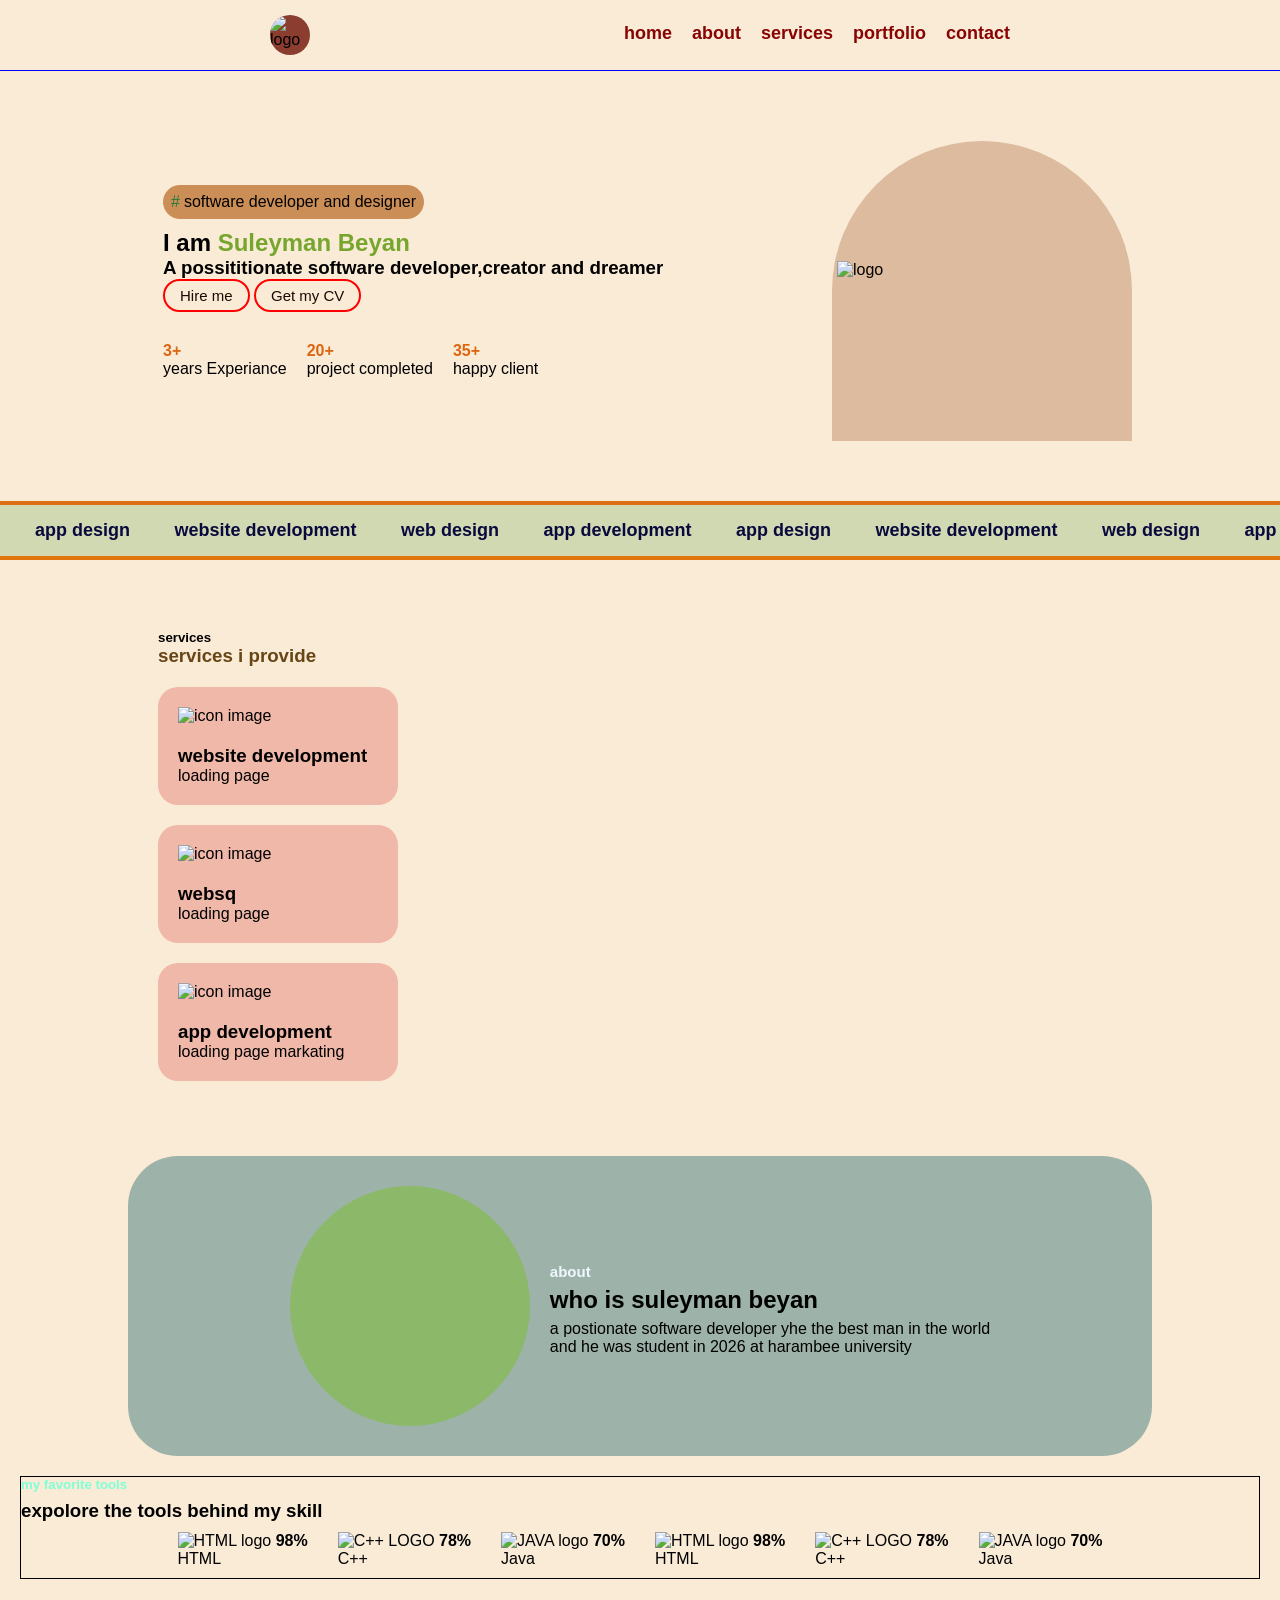
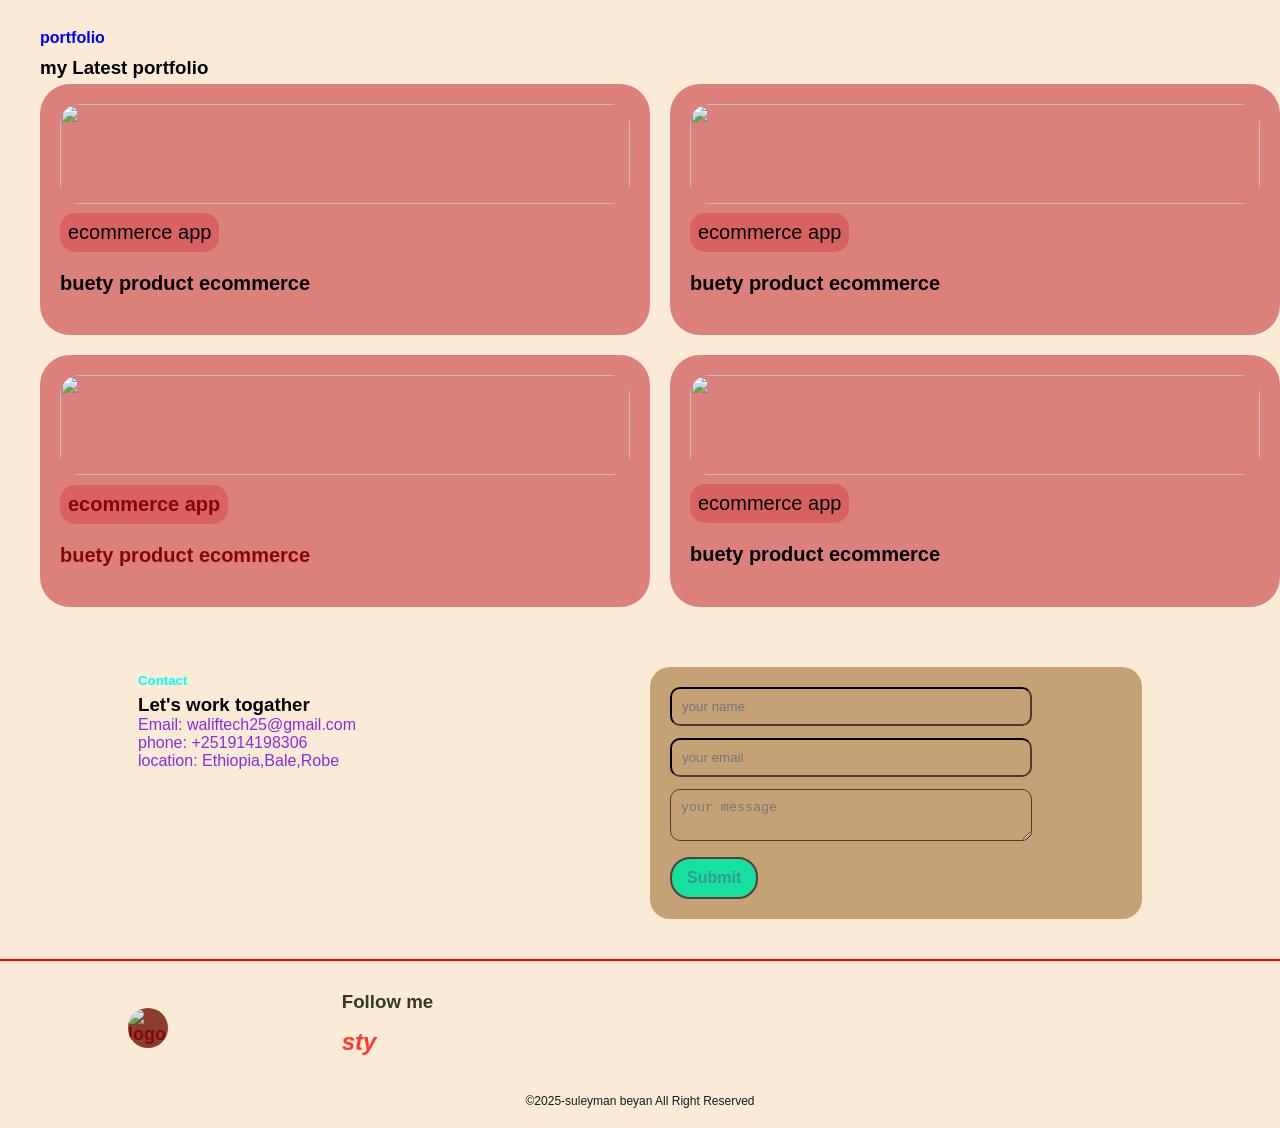
==== index.html @ 6e81dba9 "Add files via upload" ====
<!DOCTYPE html>
<html lang="en">

<head>
    <meta charset="UTF-8">
    <meta name="viewport" content="width=device-width, initial-scale=1.0">
    <title>walif first portfolio</title>
    <link rel="stylesheet" href="styles.css">
    <!-- FontAwesome liinkiin kee sirriidha -->
<script src="https://kit.fontawesome.com/06e4c90032.js" crossorigin="anonymous"></script>
<body   >

    <header>
        <div class="header-container">
            
            <!-- 1. Kutaa Logo (Asitti qofaa isaa cufama) -->
            <div class="logo">
                <div class="logo-badge">
                    <img src="media/protocol photo.jpg" alt="logo">
                </div>    

                
            </div>

            <!-- 2. Liinkota Desktop (Screen Bal'aa) -->
            <nav class="nav-links">
                <a href="index.html">home</a>
                <a href="#about">about</a>
                <a href="#services">services</a>
                <a href="#portfolio">portfolio</a>
                <a href="#contact" target="_blank">contact</a>
            </nav> 

            <!-- 3. KAN MOBILE (Koodii CSS wajjin kan wal simu) -->
            <input type="checkbox" id="menu-toggle">
       
            <label for="menu-toggle" class="menu-icon">
                <i class="fa-solid fa-bars menu-open"></i>
                <i class="fa-solid fa-xmark menu-close"></i>
            </label>

            <div class="mobile-menu">
                <a href="index.html">home</a>
                <a href="#services">services</a>
                <a href="#about">about</a>
                <a href="#portfolio">portfolio</a>
                <a href="#contact" target="_blank">contacts</a>
            </div>

        </div> <!-- header-container asitti cufama -->
    </header>
   <main>
<section class="hero">
<div class="hero-left">
     <div class="hero-pill">
           <span> # </span>
                <p>software developer and designer</p>
     </div>
     <h2 class="hero-title">
                I am   <span>  Suleyman Beyan</span></h2>
     <h3> A possititionate software developer,creator and dreamer</h3>
        
   
   <div class="hero-action">
            <button><a href=" mailto:waliftech25@gmail.com">Hire me</a></button>
            <button><a href="media/my  cv.jpg" target="_blank">Get my CV</a> </button>

     </div>
   <div class="hero-meta"> 
         <div class="hero-meta-item">

               <strong>3+</strong>
              years Experiance
         </div> 
        <div class="hero-meta-item">

     
        <strong>20+</strong>
        project completed
 
       </div> 
       <div class="hero-meta-item">

 
        <strong>35+</strong>
          happy client
       </div>
    </div>
</div>


<div class="hero-right">

    <div class="hero-img-wrap">
      <div class="hero-img-placeholder">
         <img src="media/my vehascle.jpg" alt="logo">
      </div>
    </div>
</div>
</section>
<section class="scroll-section">
    <div class="horizontal-scroll">

      <div class="scroll-content" aria-selected="true" aria-setsize="">
        <span>app design</span>
        <span>website development</span>
        <span>web design</span>
        <span>app development</span>
        <span>app design</span>
       <span>website development</span>
        <span>web design</span>
        <span>app development</span>
        <span>app design</span>
        <span>website development</span>
        <span>web design</span>
        <span>app development</span>
    

      </div>
    </div>
</section>
<section id="services" class="services">
    <div class="services-header">
        <h5>services</h5>
        <h3>services i provide</h3>

    </div>
    <div class="services-container">
        <div class="card">
            <div class="icon"> <img src="media/download (1).jpg" alt="icon image" width="200px">
                <h3 class="card-title">website development </h3>
                <p>loading page</p> 
                 
            </div>

        </div>

    </div>
    <div class="services-container">
        <div class="card">
            <div class="icon"> <img src="media/download (2).jpg" alt="icon image" width="200px">
                <h3 class="card-title">websq                                                                                                                                                                                                                                                                                                                                                                                                                                                                                                                                                                                                                                                                                                                                                                                                                                                                                                                                                                                                                                                                                                                                                                                                                                                                                                                                                                                                                                                                                                                                                                                                                                                                                                                                                                                                                                                                                                                                                                                                                                                                                                                                                                                                                                                                                                                                                                                                                                                                                                                                                                                                                                                                                                                                                                                                                                                                                                                                                                                                                                                                                                                                                                                                                                                                                                                                                                                                                                                                                                                                                                                                                                                                                                                                                                                                                                                                                                                                                                                                                                                                                                                                                                                                                                                                                                                                                                                                                                                                                                                                                                                                                                                                                                                                                                                                                                                                                                                                                                                                                                                                                                                                                                                                                                                                                                                                                                                                                                                                                                                                                                                                                                                                                                                                                                                                                                                                                                                                                                                                                                                                                                                                                                                                                                                                                                                                                                                                                                                                                                                                                                                                                                                                                                                                                                                                                                                                                                                                                                                                                                                                                                                                                                                                                                                                                                                                                                                                                                                                                                                                                                                                                                                                                                                                                                                                                                                                                                                                                                                                                                                                                                                                                                                                                                                                                                                                                                                                                                                                                                                      </h3>
                <p>loading page</p> 
                 
            </div>

        </div>

    </div>
    <div class="services-container">
        <div class="card">
            <div class="icon"> <img src="media/download.jpg" alt="icon image" width="200px">
                <h3 class="card-title">app development</h3>
                <p>loading page markating</p> 
                 
            </div>

        </div>

    </div>
</section>
<section id="about" class="about-section" >
    <div class="about-left">
        <div class="image-wrap">
            <div class="about-img-placeholder">
                <img src="" alt="">

            </div>
        </div> 
    </div>
    <div class="about-right">
        <h5>about</h5>
        <h2>who is suleyman beyan</h2>
        <p> a postionate software developer yhe the best man in the world</p>
and he was student in 2026 at harambee university 
    </div>
     
</section>
<section class="tools-section">
    <h5> my favorite tools</h5>
    <h3>expolore the tools behind my skill</h3>
    <div class="tools-scroll">
        <div class="tools-box">
            <div class="scroll-card">
                <img src="media/html.png" alt="HTML logo">
                <strong>98%</strong>
            </div>
            <p class="Tools-name">HTML</p>
        </div>
        <div class="tools-box">
            <div class="scroll-card">
                <img src="media/C++.jpg" alt="C++ LOGO">
                <strong>78%</strong>
            </div>
            <p class="Tools-name">C++</p>
        </div>
        <div class="tools-box">
            <div class="scroll-card">
                <img src="media/Java.png" alt="JAVA logo">
                <strong>70%</strong>
            </div>
            <p class="Tools-name">Java</p>
        </div>
         <div class="tools-box">
            <div class="scroll-card">
                <img src="media/html.png" alt="HTML logo">
                <strong>98%</strong>
            </div>
            <p class="Tools-name">HTML</p>
        </div>
        <div class="tools-box">
            <div class="scroll-card">
                <img src="media/C++.jpg" alt="C++ LOGO">
                <strong>78%</strong>
            </div>
            <p class="Tools-name">C++</p>
        </div>
        <div class="tools-box">
            <div class="scroll-card">
                <img src="media/Java.png" alt="JAVA logo">
                <strong>70%</strong>
            </div>
            <p class="Tools-name">Java</p>
        </div>

    </div>
</section>
<section id="portfolio" >
    <div class="portfolio-section">
     <div class="section-title">

        <h5> portfolio</h5>
        <h3>my Latest portfolio</h3>
     </div>
     <div class="card-container">
        <div class="card-grid">
            <img src="media/ecommerce.jpg" alt="">
            <p>ecommerce app</p>
            <h3>buety product ecommerce</h3>

        </div>
         <div class="card-grid">
            <img src="media/coommerce.jpg" alt="">
            <p>ecommerce app</p>
            <h3>buety product ecommerce</h3>

        </div>
        
         <div class="card-grid">
            <a href="https://yourstech.academy/">
            <img src="media/e-commece.jpg" alt="">
            <p>ecommerce app</p>
            <h3>buety product ecommerce</h3>
         </a>
        </div>
        
         <div class="card-grid">
            <img src="media/e-commerce project.jpg" alt="">
            <p>ecommerce app</p>
            <h3>buety product ecommerce</h3>

        </div>
     </div>
    </div>
</section>
<section id="contact">
    <div class="contact-section">
         <div class="contact-content">
            <div class="contact-header">
              <h5>Contact </h5>
              <h3>Let's work togather</h3>
            </div>
            <div class="contact-details">
                <p>Email: waliftech25@gmail.com</p>
                <p>phone:  +251914198306 </p>
                <p>location: Ethiopia,Bale,Robe</p>

            </div>

         </div>
          <div class="contact-grid">
<form action="https://api.web3forms.com/submit" method="POST" class="contact-form">
  <input type="hidden" name="access_key" value="5217eccc-f1f4-4b08-9f3d-a38033bdc296">
  <input type="text" name="name" required placeholder="your name"> 
  <input type="email" name="email" required placeholder="your email">
  <textarea name="message" required placeholder="your message"></textarea>
  <button type="submit">Submit</button>
</form>

        </div>
    </div>

</section>

<section><footer>
        <div class="footer-container">
        
             <div class="logo">
                <a href="index.html">
                <div class="logo-badge">
               
                <img src="media/protocol photo.jpg" alt="logo">
                </div>
                </a>
             
            </div>
            <div class="social-media">
                <h3>Follow me</h3>
              <p style="margin-top: 15px; font-size: 14px; color:#ccc;">
                <i class="fa-solid fa-location-dot" style="color: #ff3b30;">sty</i>
             </p>  
            </div>
            <a href="https://facebook.com"><i class="fa-brands fa-facebook"></i></a>
            <a href="https://instagram.com"><i class="fa-brands fa-instagram"></i></a>
            <a href="https://tiktok.com"><i class="fa-brands fa-tiktok"></i></a>
            <a href="https://telegram.com"><i class="fa-brands fa-telegram"></i></a>
             <a href="https://maps.google.com"><i class="fa-solid fa-location-dot"></i></a>
                </div>
    </div>
    <p class="copy">&copy;2025-suleyman beyan All Right Reserved</p>
</footer>
</section>
</main>

    

</body>

</html>
---- styles.css ----
@import url('https://fonts.googleapis.com/css2?family=Geomini:wght@200..800&display=swap');

* {
    box-sizing: border-box;
    margin: 0%;
    padding: 0%;
}

body {
    font-family: "Geomini", sans-serif;
    background-color: antiquewhite;
    border: transparent;
    
}


a {
    text-decoration: none;
    color: rgb(136, 4, 4);
    font-weight: 600;
    font-size:18px;
}

header {
    background-color: inherit;
    border-bottom: solid 1px blue;
    padding: 15px;
    z-index: 20;
    position: relative;


}

.header-container {
    display: flex;
    justify-content: space-around;
    align-items: center;
    max-width: 1024px;
    width: 100%;
    margin: 0px auto;
}

.logo {
    display: flex;
    align-items: center;
}

/* --- KAN DESKTOP (SCREEN BAL'AA) --- */
nav {
    display: flex;
    align-items: center;
    justify-content: space-between;
    gap: 20px;

}

nav a {
    border-bottom: 3px solid transparent;
    transition: border-color 0.3s ease-in-out;
}

nav a:hover {
    border-bottom-color: brown;
}
.mobile-menu {
        display: flex !important;
        flex-direction: column;
        position: absolute;
        background-color: rgb(224, 224, 104);
        top: 70px;
        left: 0;
        width: 100%;
        max-height: 0; /* Ol dacha'ee akka dhokatu 'max-width' irraa deebifameera */
        overflow: hidden;
        transition: max-height 0.3s ease-in-out;
        padding-left: 20px;
        z-index: 999;
    }


.logo-badge {
    background-color: rgb(139, 61, 48);
    width: 40px;
    height: 40px;
    border-radius: 50%;
    display: flex;
    justify-content: center;
    align-items: center;
    overflow: hidden;
    margin-right: 30px; 
}

.logo-badge img {
    width: 100%;
    height: 100%;
    object-fit: 50%;
}

/* Desktop irratti wantoota mobile dhoksi */
.menu-icon, .mobile-menu, #menu-toggle {
    display: none !important;
}


/* --- KAN MOBILE QOFAAF (SCREEN XIQQAA - 768px gadi) --- */
@media (max-width: 768px) { /* 'px' asitti sirreeffameera */

    /* Liinkota desktop gubbaa jiran guutummaatti dhoksi */
    nav, .nav-links {
        display: none !important;
    }

    /* Icon aqua sun mobile irratti akka mul'atu godha */
    .menu-icon {
        display: flex !important;
        fonT-size: 24px;
        color: rgb(6, 103, 103);
        cursor: pointer;
        z-index: 1000;
    }

    .menu-open {
        display: inline-block;
    }

    .menu-icon .menu-close {
        display: none;
    }

    /* Mobile menu jalqaba irratti akka dhokatu */
    .mobile-menu {
        display: flex !important;
        flex-direction: column;
        position: absolute;
        background-color: rgb(157, 81, 33);
        top: 70px;
        left: 0;
        width: 100%;
        max-height: 0; /* Ol dacha'ee akka dhokatu 'max-width' irraa deebifameera */
        overflow: hidden;
        transition: max-height 0.3s ease-in-out;
        padding-left: 20px;
        z-index: 99px;
    }

    .mobile-menu a {
        color: rgb(4, 71, 130);
        display: flex;
        padding: 15px 20px;
        border-bottom: 1px solid rgb(91, 7, 7);
    }

    .mobile-menu a:hover {
        color: rgb(120, 50, 6);
    }

    /* --- TOGGLE ACTION (YEROO TUQAMU) --- */
    /* Mallattoon '~' dabalameera koodichi akka hojjetuuf */
    #menu-toggle:checked ~ .mobile-menu {
        max-height: 300px;  display: flex;
    }

    #menu-toggle:checked ~ .menu-icon .menu-open {
        display: none;
    }

    #menu-toggle:checked ~ .menu-icon .menu-close {
        display: inline-block;
    }
     #menu-toggle:checked ~ .mobile-menu {
        max-height: 500px;
        padding: 15px;
    }
    
    
 }
 .hero{
        display: flex;
        align-items: center;
        justify-content: space-between;
        max-width: 1024px;
        width: 100%;
        
        margin: 20px auto;
        padding: 20px;
        flex-wrap: wrap;
        padding-top: 30px;
    }
        .hero-left{
        
       padding: 15px;
        


    }
    
    .hero-pill{
        display: flex;
        justify-content: flex-start;
        align-items: center;
        gap: 4px;
        background-color: rgba(178, 92, 16, 0.64);
        width: fit-content;
        padding: 8px;
        border-radius: 20px;


    }

    .hero-pill span{
    
        color: rgba(8, 120, 53, 0.882);

    }
    
        

    
    .hero-title{
        margin-top: 10px;
    
     
        
    }
     
    .hero-title span{
    
        color: rgba(116, 165, 42, 0.984);
        
    }

.hero-title h3{
        margin-top: 10px;
        margin-bottom: 10px;
    
    }
    .hero-action button{
     
        background-color:inherit;
        color: black;
        border: 2px solid red;
        border-radius: 20px;
        padding: 6px 15px;
        margin-bottom: 15px;


        
    }
     
    .hero-action button a{
        font-size: 15px;
       
        color: rgb(24, 11, 2);
        font-weight: 500;
        



        
    }
    .hero-action button:hover {
        
        
        background-color: rgba(235, 221, 209, 0.801);
        
 }
    .hero-meta{
        display: flex;
        align-items: center;
        gap: 20px;
        margin-top: 15px;
        
        

    }
    
    

    .hero-meta strong{
        display: block;
      color: rgb(222, 102, 16);
        
    }
    

    .hero img{
        width: 290px;
         height: 180px;
          margin-top: 20px;
            margin-left: 5px;
        
        
        
    }
    
    .hero .hero-img-wrap {
        width: 300px;
        height: 300px;
        padding-top: 100px;
    
    
        background-color: rgb(221, 187, 158);
        border-color: solid 15px rgba(222, 17, 17, 0.093);
        border-top-left-radius: 50%;
        border-top-right-radius: 50%;
    
        
        

         }
         .hero-img-placeholder{
            display: flex;
            justify-content: center;
            align-items: center;
             width: fit-content;
        
         }
         
 .hero-right{
            margin-top: 20px;
            margin-left: 30px;
         }

.horizontal-scroll{
    background-color: rgba(31, 137, 12, 0.185);
    padding: 15px;
    border-bottom: 4px solid rgba(225, 115, 11, 0.974);
    border-top: 4px solid rgb(221, 112, 23);
    overflow: hidden;
    white-space: nowrap;
    margin: 40px 0;


}
.scroll-content{
    display: inline-block;
    animation: scroll-left 15s linear infinite;
    
}
.scroll-content span{
    display: inline-block;
    font-size: 18px;
    font-weight: 600;
    color: rgb(9, 9, 61);
    margin: 0 20px;
}

@keyframes scroll-left{
    0%{
        transform: translateY(0);

    }
    100%{
        transform: translateX(-100%);

    }
}
.services{
    max-width: 1024px;
    width: 100%;
    margin:  30px auto ;
    padding: 30px;

}
.services-header h3{
    color: rgb(103, 69, 20);
}

 .services-container .card{
        background-color: rgba(209, 42, 42, 0.266);
        padding: 20px;
        border-radius: 20px;
        width: 240px;
        margin-top: 20px;
        margin-bottom: 15px;
        

    }
    
.card img{
    height: 40px;
    width: 40px;
    margin-bottom: 20px;
}
.about-section{

display: flex;
justify-content: center;
align-items: center;
max-width: 1024px;
width: 90%;
padding: 30px;
margin: 20px auto;
background-color: rgba(66, 124, 124, 0.501);
border-radius: 50px;
gap: 20px;

}
.image-wrap{
    width: 240px;
    height: 240px;
    background-color: rgba(119, 189, 29, 0.442);
    border-radius: 50%;
    overflow: hidden;
}
.about-img-placeholder{

    background-image: url(media/like\ photo.jpg);
background-size: cover;
width: 100%;
height: 100%;

}
.about-section h5{
    color: aliceblue;
    font-size: 15px;
    margin: 6px 0;

}

    .about-section h2{

    margin-bottom: 6px ;

}  
.scroll-card img{
    width: 40px;
}   
.tools-section{
    border: 1px solid ;
    margin: 20px;

}  
.tools-scroll{
    display: flex;
    align-items: center;
    justify-content: center;
    gap: 30px;
    scroll-behavior: smooth;
    white-space: nowrap;
    overflow: auto;
} 
.tools-scroll::-webkit-scrollbar{

padding-bottom: 15px;
background-color: rgb(202, 66, 66);
}  
.tools-section h5, .tools-section span{
    color: aquamarine;
    margin-bottom: 8px;
}       
.tools-box{
    margin-bottom: 10px;
    margin-top: 10px;
}
.portfolio-section{

    margin: 20px;
    padding: 20px;
    max-width: 1024;
    width: 100%;
}
.card-container img{
   width: 300px; 

}

.card-container{
    display: grid;
    grid-template-columns: repeat(2,1fr);
    gap: 20px;

}
 .card-container .card-grid{
 background-color: rgba(211, 90, 90, 0.735); 
 padding: 20px;
 border-radius: 30px;  
}
.card-container .card-grid img{
 width: 100%;
 border-radius: 20px;
 height: 100px;
}
 .card-container .card-grid:hover{
 cursor: pointer;  
}
.card-container h3{
    font-size: 20px;
    margin: 20px 0;
}
 .card-container p{
    font-size: 20px;
    margin: 20px 0;
    background-color:  rgba(215, 88, 88, 0.735);
    width: fit-content;
    padding: 8px;
    margin: 5px 0;
    border-radius: 15px;
    
}
.section-title h5{
    color: blue;
    margin: 10px 0;
    font-size: 16px;

}
.section-title h3{
    
    margin: 5px 0;

    
}
.contact-section{
    display: grid;
    grid-template-columns: 1fr 1fr ;
     width: 100%;
    max-width: 1024px;
    gap: 20px;
    margin: 30px auto;
    padding: 10px;
  }
  .contact-header h5{
    color: aqua;
    margin: 6px 0;




  }
  .contact-details{
    color: blueviolet;
    margin-bottom: 10px;
  }
  .contact-grid{
    background-color: rgba(170, 126, 69, 0.662);
    padding: 20px;
    border-radius: 20px;
  }
  .contact-form input, 
  .contact-form textarea{
    width: 80%;
    padding: 10px;
    color: rgb(194, 120, 83);
    margin-bottom: 12px;
    border-radius: 10px;
    background-color: transparent;
    border-color: rgb(88, 53, 53);
  }
  .contact-form input:focus,
  
  .contact-form textarea:focus{
 outline: none;
 font-size: 12px;
 background: transparent;

  }
  .contact-form button{
    color: rgb(54, 151, 151);
    background-color: rgb(23, 225, 161);
    border: 2px solid rgb(88, 62, 62);
    font-size: 16px;
    font-weight: 600;
    padding: 10px 15px;
    border-radius:20px ;

  }
  .contact-form button:hover{
    background-color: rgba(226, 113, 43, 0.429);

  }
  .footer-container{
    display: flex;
    justify-content: space-between;
    width: 100%;
    max-width: 1024px;
    margin: 30px auto;

  }
  .footer-container p{
    color: brown;
    margin: 8px 0;
    font-weight: 600;

  }
  .social-media h3{
    color: rgba(28, 39, 5, 0.893);


    
  }
  .social-media i{
    font-size: 24px;
    margin-right: 10px;
  }
  .social-media:hover{
 color: aquamarine;
  }
  footer {
    border-top: 2px solid red;

  }
  footer .copy{
    text-align: center;
    font-size: 12px;
    color: rgb(15, 29, 24);
    margin-bottom: 20px;
  }

 @media (max-width:678px)  {
    .nav-links{
        display: none;
     }
     .menu-icon{
        display: block;

     }
.hero{
    flex-direction: column-reverse;
    gap: 60px;
}   

.hero-meta{
flex-direction: column;
align-items: flex-start;
}
.hero-action button{
    width: 100%;
    height: 100%;
}

.services .services-container{
display: grid;
grid-template-columns: 1px;
gap: 20px;
}
.services-container .card{
    
      gap: 15px;  
    }
  .about-section{
    
display: flex;
justify-content: center;

margin: 30px auto;


} 
.card-container{
    grid-template-columns: 1fr;
} 
.contact-section{
    grid-template-columns: 1fr;
    width: 90%;

}

 }
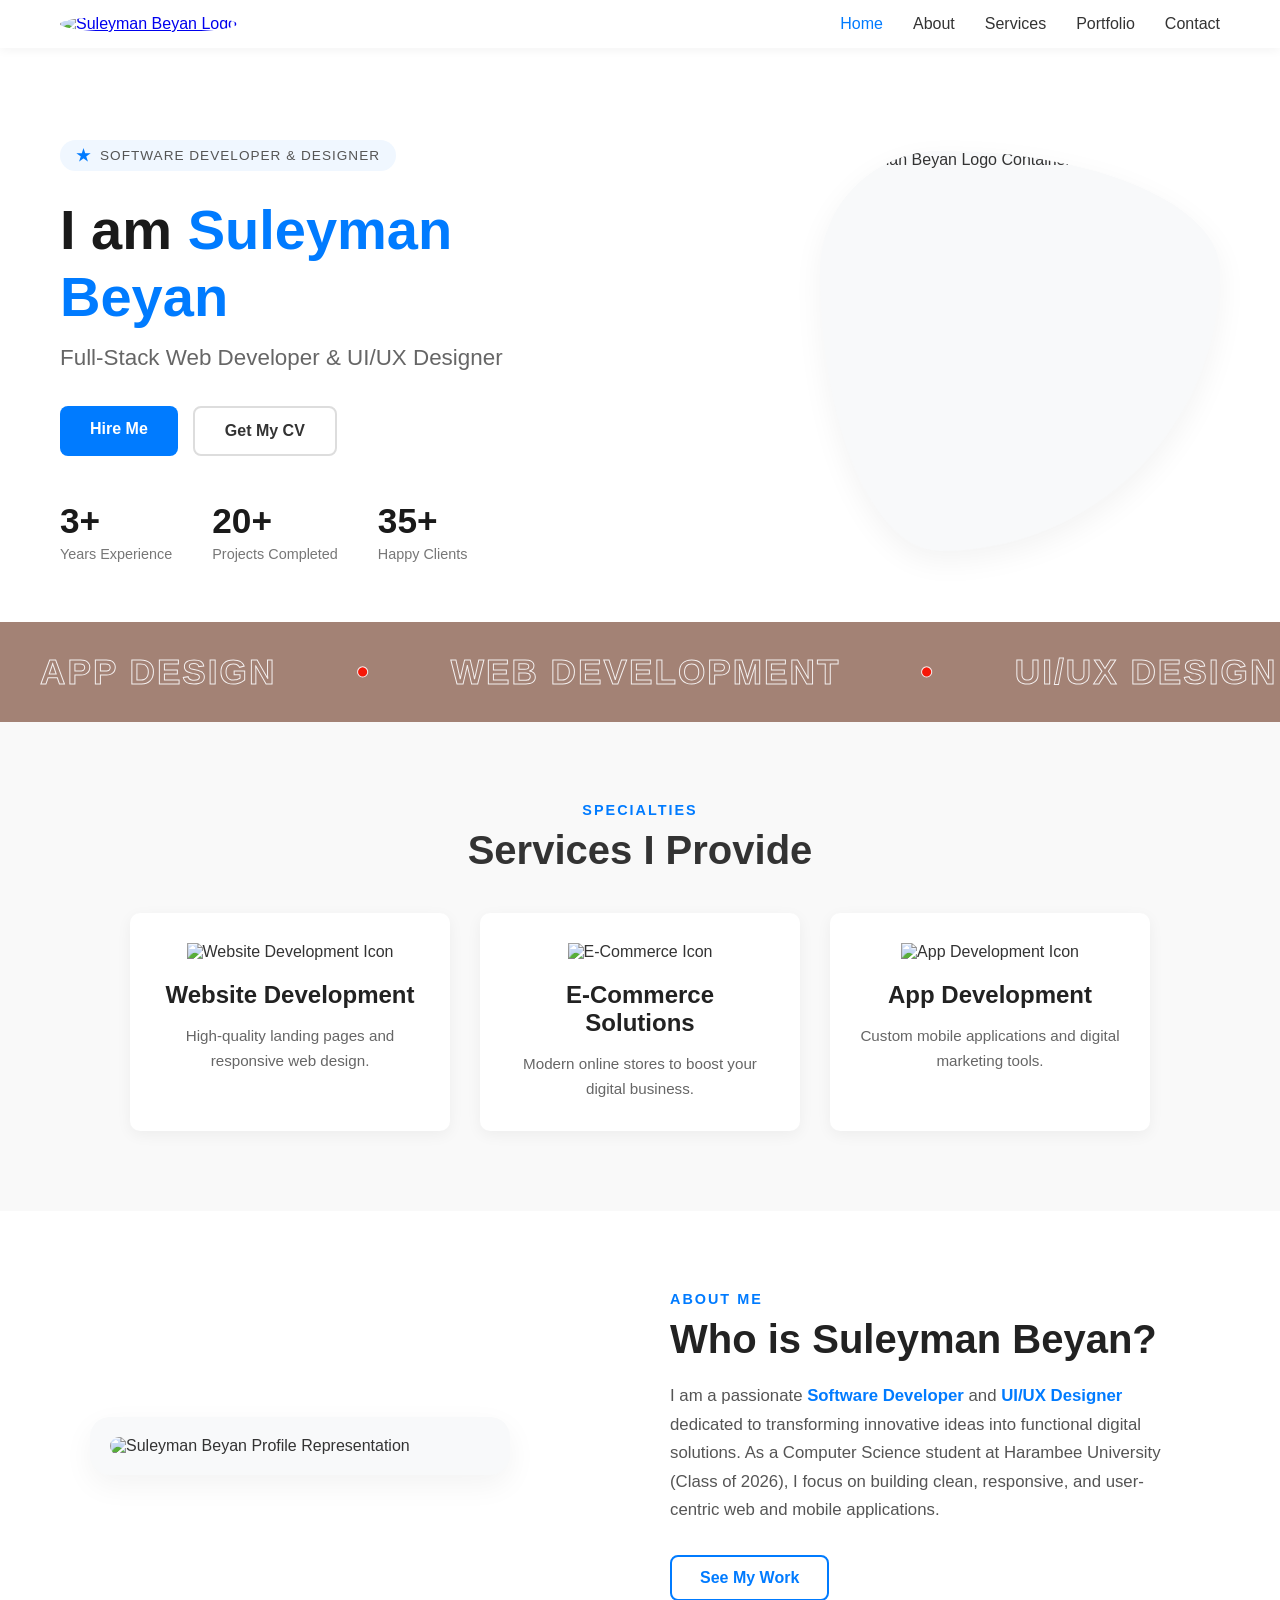
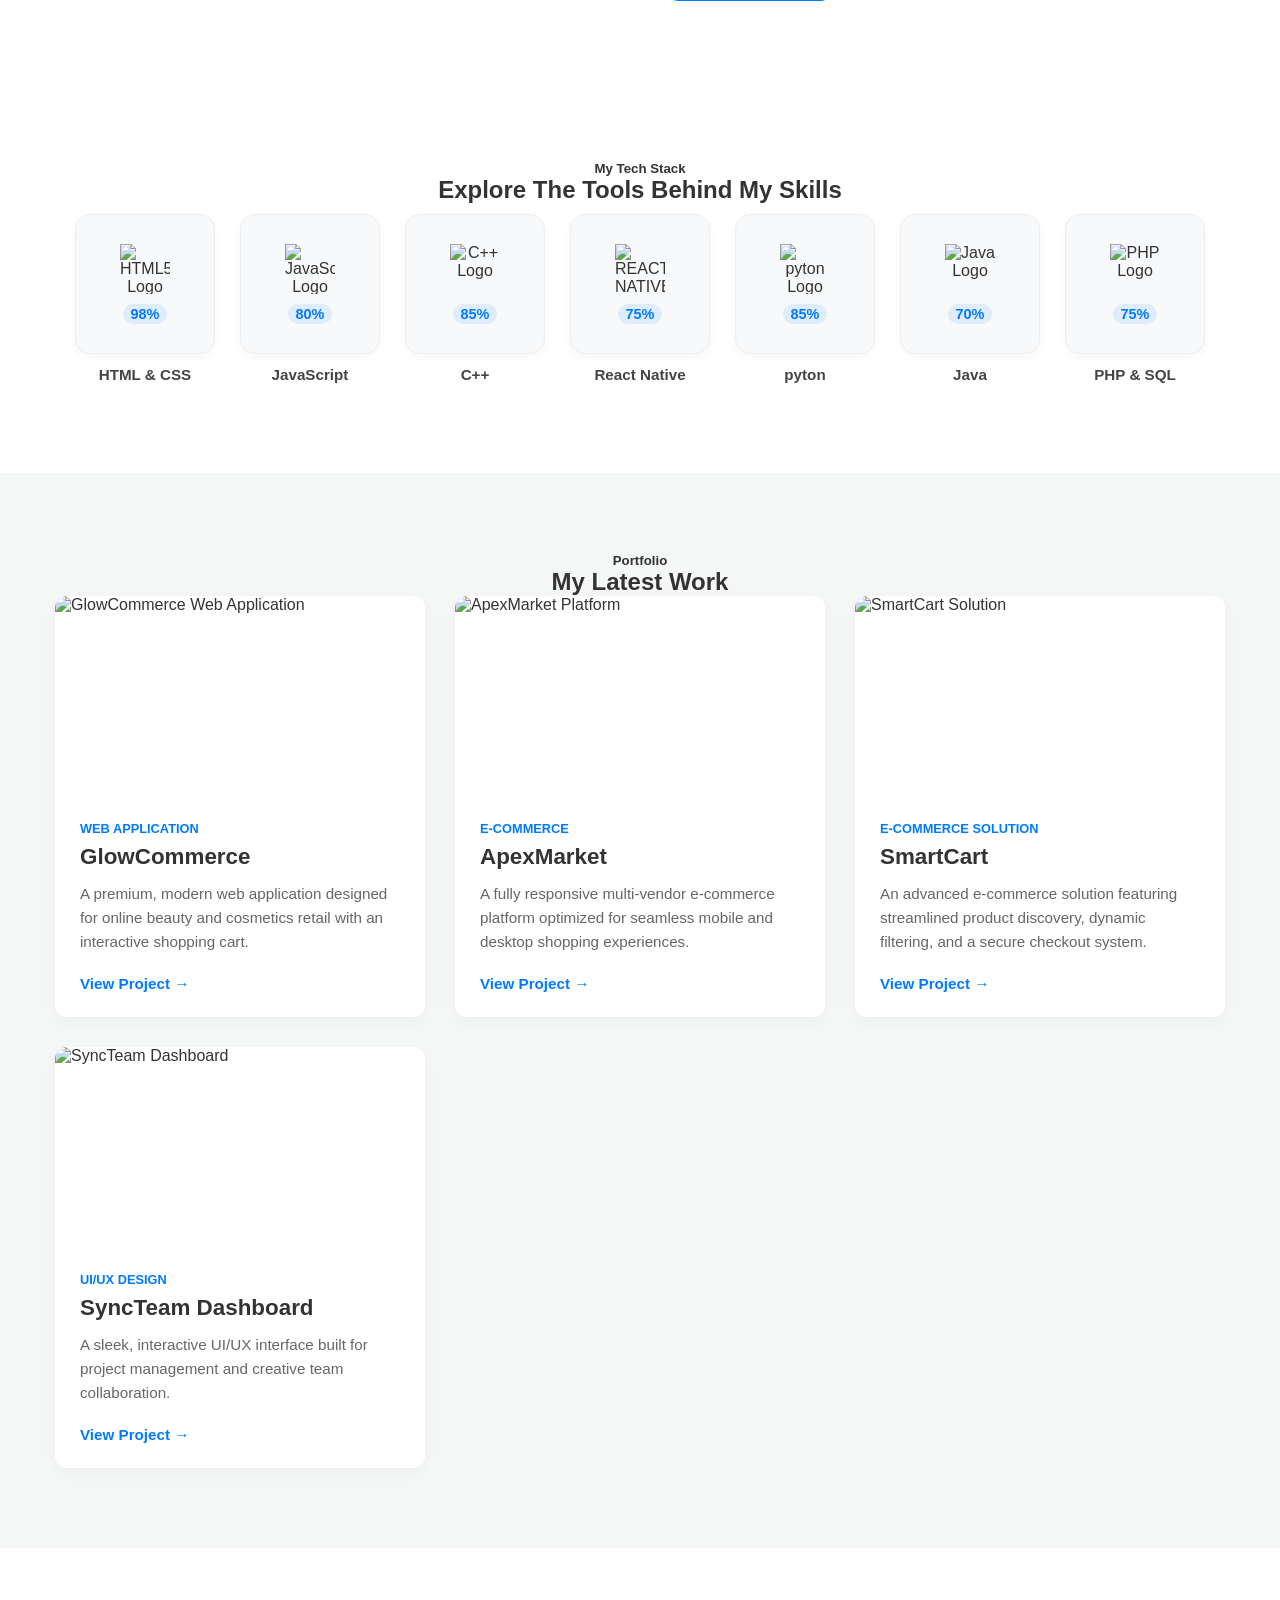
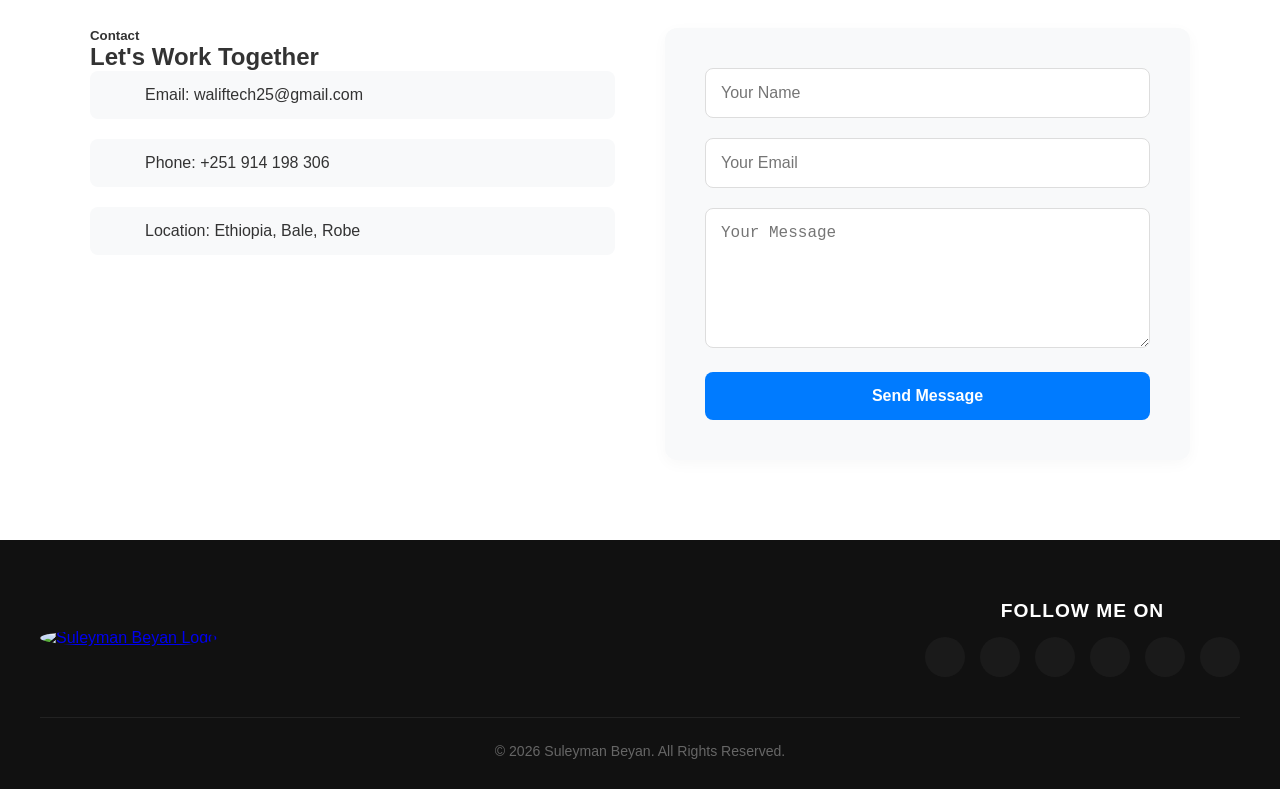
==== commit a021d72d: "Add files via upload" ====
--- a/index.html
+++ b/index.html
@@ -4,322 +4,420 @@
 <head>
     <meta charset="UTF-8">
     <meta name="viewport" content="width=device-width, initial-scale=1.0">
-    <title>walif first portfolio</title>
-    <link rel="stylesheet" href="styles.css">
+    <title>my portfolio</title>
+    <link rel="stylesheet" href="style.css">
     <!-- FontAwesome liinkiin kee sirriidha -->
 <script src="https://kit.fontawesome.com/06e4c90032.js" crossorigin="anonymous"></script>
 <body   >
-
-    <header>
-        <div class="header-container">
-            
-            <!-- 1. Kutaa Logo (Asitti qofaa isaa cufama) -->
-            <div class="logo">
-                <div class="logo-badge">
-                    <img src="media/protocol photo.jpg" alt="logo">
-                </div>    
-
-                
-            </div>
-
-            <!-- 2. Liinkota Desktop (Screen Bal'aa) -->
-            <nav class="nav-links">
-                <a href="index.html">home</a>
-                <a href="#about">about</a>
-                <a href="#services">services</a>
-                <a href="#portfolio">portfolio</a>
-                <a href="#contact" target="_blank">contact</a>
-            </nav> 
-
-            <!-- 3. KAN MOBILE (Koodii CSS wajjin kan wal simu) -->
-            <input type="checkbox" id="menu-toggle">
-       
-            <label for="menu-toggle" class="menu-icon">
-                <i class="fa-solid fa-bars menu-open"></i>
-                <i class="fa-solid fa-xmark menu-close"></i>
-            </label>
-
-            <div class="mobile-menu">
-                <a href="index.html">home</a>
-                <a href="#services">services</a>
-                <a href="#about">about</a>
-                <a href="#portfolio">portfolio</a>
-                <a href="#contact" target="_blank">contacts</a>
-            </div>
-
-        </div> <!-- header-container asitti cufama -->
-    </header>
-   <main>
-<section class="hero">
-<div class="hero-left">
-     <div class="hero-pill">
-           <span> # </span>
-                <p>software developer and designer</p>
-     </div>
-     <h2 class="hero-title">
-                I am   <span>  Suleyman Beyan</span></h2>
-     <h3> A possititionate software developer,creator and dreamer</h3>
+<header class="main-header">
+  <div class="header-container">
+    
+    <!-- 1. Logo Section -->
+    <div class="logo">
+      <a href="index.html" class="logo-link">
+        <div class="logo-badge">
+          <img src="photos/logo.png" alt="Suleyman Beyan Logo">
+        </div>
+      </a>
+    </div>
+
+    <!-- 2. Desktop Navigation (Wide Screens) -->
+    <nav class="nav-links">
+      <a href="index.html" class="nav-item active">Home</a>
+      <a href="#about" class="nav-item">About</a>
+      <a href="#services" class="nav-item">Services</a>
+      <a href="#portfolio" class="nav-item">Portfolio</a>
+      <a href="#contact" class="nav-item">Contact</a>
+    </nav> 
+
+    <!-- 3. Mobile Menu Trigger (Checkbox Hack) -->
+    <input type="checkbox" id="menu-toggle" class="menu-checkbox">
+ 
+    <label for="menu-toggle" class="menu-icon" aria-label="Toggle Navigation Menu">
+      <i class="fa-solid fa-bars menu-open"></i>
+      <i class="fa-solid fa-xmark menu-close"></i>
+    </label>
+
+    <!-- 4. Mobile Navigation Drawer -->
+    <nav class="mobile-menu">
+      <a href="index.html">Home</a>
+      <a href="#about">About</a>
+      <a href="#services">Services</a>
+      <a href="#portfolio">Portfolio</a>
+      <a href="#contact">Contact</a>
+    </nav>
+
+  </div>
+</header>
+
+<main>
+  
+  <!-- Hero Section -->
+  <section class="hero">
+    <!-- Left Column: Content and Metrics -->
+    <div class="hero-left">
+      <div class="hero-pill">
+        <span class="pill-badge">★</span>
+        <p class="pill-text">Software Developer & Designer</p>
+      </div>
+      <h1 class="hero-title">I am <span class="highlight-text">Suleyman Beyan</span></h1>
+      <h2 class="hero-subtitle">Full-Stack Web Developer & UI/UX Designer</h2>
+      
+      <div class="hero-actions">
+        <a href="mailto:waliftech25@gmail.com" class="btn btn-primary">Hire Me</a>
+        <a href="photos/barcode.jpg" target="_blank" class="btn btn-secondary">Get My CV</a>
+      </div>
+      
+      <div class="hero-meta">
+        <div class="hero-meta-item">
+          <strong>3+</strong>
+          <span>Years Experience</span>
+        </div>
+        <div class="hero-meta-item">
+          <strong>20+</strong>
+          <span>Projects Completed</span>
+        </div>
+        <div class="hero-meta-item">
+          <strong>35+</strong>
+          <span>Happy Clients</span>
+        </div>
+      </div>
+    </div>
+
+    <!-- Right Column: Visual Layout -->
+    <div class="hero-right">
+      <div class="hero-img-wrap">
+        <div class="hero-img-placeholder">
+          <img src="photos/logo.png" alt="Suleyman Beyan Logo Container">
+        </div>
+      </div>
+    </div>
+  </section>
+
+  <!-- Marquee Scroll Section -->
+  <section class="scroll-section" aria-label="Our Specialties Banner">
+    <div class="horizontal-scroll">
+      
+      <!-- Track 1 -->
+      <div class="scroll-content">
+        <span>App Design</span>
+        <span>Web Development</span>
+        <span>UI/UX Design</span>
+        <span>App Development</span>
+        <span>App Design</span>
+        <span>Web Development</span>
+        <span>UI/UX Design</span>
+        <span>App Development</span>
+      </div>
+      
+      <!-- Track 2 (Infinite loop continuity) -->
+      <div class="scroll-content" aria-hidden="true">
+        <span>App Design</span>
+        <span>Web Development</span>
+        <span>UI/UX Design</span>
+        <span>App Development</span>
+        <span>App Design</span>
+        <span>Web Development</span>
+        <span>UI/UX Design</span>
+        <span>App Development</span>
+      </div>
+      
+    </div>
+  </section>
+
+
+
+
+<section id="services" class="services">
+  
+  <div class="services-header">
+    <h5>Specialties</h5>
+    <h2>Services I Provide</h2>
+  </div>
+
+  <div class="services-container">
+
+    <!-- Card 1: Website Development -->
+    <div class="card">
+      <div class="card-icon">
+        <img src="media/download (1).jpg" alt="Website Development Icon">
+      </div>
+      <h3 class="card-title">Website Development</h3>
+      <p class="card-text">High-quality landing pages and responsive web design.</p>
+    </div>
+
+    <!-- Card 2: E-Commerce Solution -->
+    <div class="card">
+      <div class="card-icon">
+        <img src="media/coommerce.jpg" alt="E-Commerce Icon">
+      </div>
+      <h3 class="card-title">E-Commerce Solutions</h3>
+      <p class="card-text">Modern online stores to boost your digital business.</p>
+    </div>
+
+    <!-- Card 3: App Development -->
+    <div class="card">
+      <div class="card-icon">
+        <img src="media/download.jpg" alt="App Development Icon">
+      </div>
+      <h3 class="card-title">App Development</h3>
+      <p class="card-text">Custom mobile applications and digital marketing tools.</p>
+    </div>
+
+  </div>
+
+</section>
+
+
+
+<section id="about" class="about-section" aria-labelledby="about-heading">
+  <div class="about-container">
+    
+    <!-- Left: Image and Visual Framework -->
+    <div class="about-left">
+      <div class="about-img-wrapper">
+        <img src="photos/white shoe.png" alt="Suleyman Beyan Profile Representation" class="about-img" loading="lazy">
+      </div>
+    </div>
+
+    <!-- Right: Concise Professional Biography -->
+    <div class="about-right">
+      <span class="about-subtitle">About Me</span>
+      <h2 id="about-heading" class="about-title">Who is Suleyman Beyan?</h2>
+      <p class="about-text">
+        I am a passionate <strong>Software Developer</strong> and <strong>UI/UX Designer</strong> dedicated to transforming innovative ideas into functional digital solutions. As a Computer Science student at Harambee University (Class of 2026), I focus on building clean, responsive, and user-centric web and mobile applications.
+      </p>
+      <a href="#portfolio" class="about-cta">See My Work</a>
+    </div>
+
+  </div>
+</section>
+
+<section class="tools-section">
+  
+  <div class="tools-header">
+    <h5>My Tech Stack</h5>
+    <h2>Explore The Tools Behind My Skills</h2>
+  </div>
+
+  <div class="tools-scroll">
+
+    <!-- Tool 1: HTML -->
+    <div class="tools-box">
+      <div class="scroll-card">
+        <img src="media/html.png" alt="HTML5 Logo">
+        <span class="skill-percentage">98%</span>
+      </div>
+      <p class="tools-name">HTML & CSS</p>
+    </div>
+
+    <!-- Tool 2: JavaScript -->
+    <div class="tools-box">
+      <div class="scroll-card">
+        <img src="media/Java.png" alt="JavaScript Logo">
+        <span class="skill-percentage">80%</span>
+      </div>
+      <p class="tools-name">JavaScript</p>
+    </div>
+
+    <!-- Tool 3: C++ -->
+    <div class="tools-box">
+      <div class="scroll-card">
+        <img src="media/C++.jpg" alt="C++ Logo">
+        <span class="skill-percentage">85%</span>
+      </div>
+      <p class="tools-name">C++</p>
+    </div>
+    <div class="tools-box">
+      <div class="scroll-card">
+        <img src="media/api dev.jpg" alt="REACT NATIVE Logo">
+        <span class="skill-percentage">75%</span>
+      </div>
+      <p class="tools-name">React Native</p>
+    </div>
+<div class="tools-box">
+      <div class="scroll-card">
+        <img src="media/pyton.jpg" alt="pyton Logo">
+        <span class="skill-percentage">85%</span>
+      </div>
+      <p class="tools-name">pyton</p>
+    </div>
+    <!-- Tool 4: Java -->
+    <div class="tools-box">
+      <div class="scroll-card">
+        <img src="media/Java.png" alt="Java Logo">
+        <span class="skill-percentage">70%</span>
+      </div>
+      <p class="tools-name">Java</p>
+    </div>
+
+    <!-- Tool 5: PHP / SQL -->
+    <div class="tools-box">
+      <div class="scroll-card">
+        <img src="media/PHP.png" alt="PHP Logo">
+        <span class="skill-percentage">75%</span>
+      </div>
+      <p class="tools-name">PHP & SQL</p>
+    </div>
+
+  </div>
+
+</section>
+
+
+<section id="portfolio" class="portfolio-section">
+  
+  <div class="portfolio-header">
+    <h5>Portfolio</h5>
+    <h2>My Latest Work</h2>
+  </div>
+
+  <div class="portfolio-container">
+
+    <!-- Project 1: GlowCommerce -->
+    <div class="portfolio-card">
+      <div class="project-image">
+        <img src="media/glowing.jpg" alt="GlowCommerce Web Application">
+      </div>
+      <div class="project-info">
+        <span class="project-category">Web Application</span>
+        <h3 class="project-title">GlowCommerce</h3>
+        <p class="project-desc">A premium, modern web application designed for online beauty and cosmetics retail with an interactive shopping cart.</p>
+        <a href="#" class="project-link">View Project →</a>
+      </div>
+    </div>
+
+    <!-- Project 2: ApexMarket -->
+    <div class="portfolio-card">
+      <div class="project-image">
+        <img src="media/apex.png" alt="ApexMarket Platform">
+      </div>
+      <div class="project-info">
+        <span class="project-category">E-Commerce</span>
+        <h3 class="project-title">ApexMarket</h3>
+        <p class="project-desc">A fully responsive multi-vendor e-commerce platform optimized for seamless mobile and desktop shopping experiences.</p>
+        <a href="#" class="project-link">View Project →</a>
+      </div>
+    </div>
+
+    <!-- Project 3: SmartCart -->
+    <div class="portfolio-card">
+      <div class="project-image">
+        <img src="media/smart cart.jpg" alt="SmartCart Solution">
+      </div>
+      <div class="project-info">
+        <span class="project-category">E-Commerce Solution</span>
+        <h3 class="project-title">SmartCart</h3>
+        <p class="project-desc">An advanced e-commerce solution featuring streamlined product discovery, dynamic filtering, and a secure checkout system.</p>
+        <a href="https://yourstech.academy/" target="_blank" class="project-link">View Project →</a>
+      </div>
+    </div>
+
+    <!-- Project 4: SyncTeam Dashboard -->
+    <div class="portfolio-card">
+      <div class="project-image">
+        <img src="media/sync1.jpg" alt="SyncTeam Dashboard">
+      </div>
+      <div class="project-info">
+        <span class="project-category">UI/UX Design</span>
+        <h3 class="project-title">SyncTeam Dashboard</h3>
+        <p class="project-desc">A sleek, interactive UI/UX interface built for project management and creative team collaboration.</p>
+        <a href="#" class="project-link">View Project →</a>
+      </div>
+    </div>
+
+  </div>
+
+</section>
+
+<section id="contact" class="contact-section">
+  <div class="contact-container">
+    
+    <!-- Left Side: Contact Information -->
+    <div class="contact-info-box">
+      <div class="contact-header">
+        <h5>Contact</h5>
+        <h2>Let's Work Together</h2>
+      </div>
+      
+      <div class="contact-details">
+        <div class="contact-item" onclick="window.location.href='mailto:waliftech25@gmail.com'">
+          <i class="fa-solid fa-envelope email-icon"></i>
+          <span>Email: waliftech25@gmail.com</span>
+        </div>
+
+        <div class="contact-item" onclick="window.location.href='tel:+251914198306'">
+          <i class="fa-solid fa-phone phone-icon"></i>
+          <span>Phone: +251 914 198 306</span>
+        </div>
+
+        <div class="contact-item" onclick="window.open('https://maps.google.com/?q=Robe,Bale,Ethiopia', '_blank')">
+          <i class="fa-solid fa-location-dot location-icon"></i>
+          <span>Location: Ethiopia, Bale, Robe</span>
+        </div>  
+      </div>
+    </div>
+
+    <!-- Right Side: Contact Form -->
+    <div class="contact-form-box">
+      <form action="https://api.web3forms.com/submit" method="POST" class="contact-form">
+        <input type="hidden" name="access_key" value="5217eccc-f1f4-4b08-9f3d-a38033bdc296">
         
-   
-   <div class="hero-action">
-            <button><a href=" mailto:waliftech25@gmail.com">Hire me</a></button>
-            <button><a href="media/my  cv.jpg" target="_blank">Get my CV</a> </button>
-
-     </div>
-   <div class="hero-meta"> 
-         <div class="hero-meta-item">
-
-               <strong>3+</strong>
-              years Experiance
-         </div> 
-        <div class="hero-meta-item">
-
-     
-        <strong>20+</strong>
-        project completed
- 
-       </div> 
-       <div class="hero-meta-item">
-
- 
-        <strong>35+</strong>
-          happy client
-       </div>
-    </div>
-</div>
-
-
-<div class="hero-right">
-
-    <div class="hero-img-wrap">
-      <div class="hero-img-placeholder">
-         <img src="media/my vehascle.jpg" alt="logo">
-      </div>
-    </div>
-</div>
+        <div class="form-group">
+          <input type="text" name="name" required placeholder="Your Name">
+        </div>
+        
+        <div class="form-group">
+          <input type="email" name="email" required placeholder="Your Email">
+        </div>
+        
+        <div class="form-group">
+          <textarea name="message" required placeholder="Your Message" rows="5"></textarea>
+        </div>
+        
+        <button type="submit" class="submit-btn">Send Message</button>
+      </form>
+    </div>
+
+  </div>
 </section>
-<section class="scroll-section">
-    <div class="horizontal-scroll">
-
-      <div class="scroll-content" aria-selected="true" aria-setsize="">
-        <span>app design</span>
-        <span>website development</span>
-        <span>web design</span>
-        <span>app development</span>
-        <span>app design</span>
-       <span>website development</span>
-        <span>web design</span>
-        <span>app development</span>
-        <span>app design</span>
-        <span>website development</span>
-        <span>web design</span>
-        <span>app development</span>
+
+
+<footer class="footer-section">
+  <div class="footer-container">
     
-
-      </div>
-    </div>
-</section>
-<section id="services" class="services">
-    <div class="services-header">
-        <h5>services</h5>
-        <h3>services i provide</h3>
-
-    </div>
-    <div class="services-container">
-        <div class="card">
-            <div class="icon"> <img src="media/download (1).jpg" alt="icon image" width="200px">
-                <h3 class="card-title">website development </h3>
-                <p>loading page</p> 
-                 
-            </div>
-
-        </div>
-
-    </div>
-    <div class="services-container">
-        <div class="card">
-            <div class="icon"> <img src="media/download (2).jpg" alt="icon image" width="200px">
-                <h3 class="card-title">websq                                                                                                                                                                                                                                                                                                                                                                                                                                                                                                                                                                                                                                                                                                                                                                                                                                                                                                                                                                                                                                                                                                                                                                                                                                                                                                                                                                                                                                                                                                                                                                                                                                                                                                                                                                                                                                                                                                                                                                                                                                                                                                                                                                                                                                                                                                                                                                                                                                                                                                                                                                                                                                                                                                                                                                                                                                                                                                                                                                                                                                                                                                                                                                                                                                                                                                                                                                                                                                                                                                                                                                                                                                                                                                                                                                                                                                                                                                                                                                                                                                                                                                                                                                                                                                                                                                                                                                                                                                                                                                                                                                                                                                                                                                                                                                                                                                                                                                                                                                                                                                                                                                                                                                                                                                                                                                                                                                                                                                                                                                                                                                                                                                                                                                                                                                                                                                                                                                                                                                                                                                                                                                                                                                                                                                                                                                                                                                                                                                                                                                                                                                                                                                                                                                                                                                                                                                                                                                                                                                                                                                                                                                                                                                                                                                                                                                                                                                                                                                                                                                                                                                                                                                                                                                                                                                                                                                                                                                                                                                                                                                                                                                                                                                                                                                                                                                                                                                                                                                                                                                                      </h3>
-                <p>loading page</p> 
-                 
-            </div>
-
-        </div>
-
-    </div>
-    <div class="services-container">
-        <div class="card">
-            <div class="icon"> <img src="media/download.jpg" alt="icon image" width="200px">
-                <h3 class="card-title">app development</h3>
-                <p>loading page markating</p> 
-                 
-            </div>
-
-        </div>
-
-    </div>
-</section>
-<section id="about" class="about-section" >
-    <div class="about-left">
-        <div class="image-wrap">
-            <div class="about-img-placeholder">
-                <img src="" alt="">
-
-            </div>
-        </div> 
-    </div>
-    <div class="about-right">
-        <h5>about</h5>
-        <h2>who is suleyman beyan</h2>
-        <p> a postionate software developer yhe the best man in the world</p>
-and he was student in 2026 at harambee university 
-    </div>
-     
-</section>
-<section class="tools-section">
-    <h5> my favorite tools</h5>
-    <h3>expolore the tools behind my skill</h3>
-    <div class="tools-scroll">
-        <div class="tools-box">
-            <div class="scroll-card">
-                <img src="media/html.png" alt="HTML logo">
-                <strong>98%</strong>
-            </div>
-            <p class="Tools-name">HTML</p>
-        </div>
-        <div class="tools-box">
-            <div class="scroll-card">
-                <img src="media/C++.jpg" alt="C++ LOGO">
-                <strong>78%</strong>
-            </div>
-            <p class="Tools-name">C++</p>
-        </div>
-        <div class="tools-box">
-            <div class="scroll-card">
-                <img src="media/Java.png" alt="JAVA logo">
-                <strong>70%</strong>
-            </div>
-            <p class="Tools-name">Java</p>
-        </div>
-         <div class="tools-box">
-            <div class="scroll-card">
-                <img src="media/html.png" alt="HTML logo">
-                <strong>98%</strong>
-            </div>
-            <p class="Tools-name">HTML</p>
-        </div>
-        <div class="tools-box">
-            <div class="scroll-card">
-                <img src="media/C++.jpg" alt="C++ LOGO">
-                <strong>78%</strong>
-            </div>
-            <p class="Tools-name">C++</p>
-        </div>
-        <div class="tools-box">
-            <div class="scroll-card">
-                <img src="media/Java.png" alt="JAVA logo">
-                <strong>70%</strong>
-            </div>
-            <p class="Tools-name">Java</p>
-        </div>
-
-    </div>
-</section>
-<section id="portfolio" >
-    <div class="portfolio-section">
-     <div class="section-title">
-
-        <h5> portfolio</h5>
-        <h3>my Latest portfolio</h3>
-     </div>
-     <div class="card-container">
-        <div class="card-grid">
-            <img src="media/ecommerce.jpg" alt="">
-            <p>ecommerce app</p>
-            <h3>buety product ecommerce</h3>
-
-        </div>
-         <div class="card-grid">
-            <img src="media/coommerce.jpg" alt="">
-            <p>ecommerce app</p>
-            <h3>buety product ecommerce</h3>
-
-        </div>
-        
-         <div class="card-grid">
-            <a href="https://yourstech.academy/">
-            <img src="media/e-commece.jpg" alt="">
-            <p>ecommerce app</p>
-            <h3>buety product ecommerce</h3>
-         </a>
-        </div>
-        
-         <div class="card-grid">
-            <img src="media/e-commerce project.jpg" alt="">
-            <p>ecommerce app</p>
-            <h3>buety product ecommerce</h3>
-
-        </div>
-     </div>
-    </div>
-</section>
-<section id="contact">
-    <div class="contact-section">
-         <div class="contact-content">
-            <div class="contact-header">
-              <h5>Contact </h5>
-              <h3>Let's work togather</h3>
-            </div>
-            <div class="contact-details">
-                <p>Email: waliftech25@gmail.com</p>
-                <p>phone:  +251914198306 </p>
-                <p>location: Ethiopia,Bale,Robe</p>
-
-            </div>
-
-         </div>
-          <div class="contact-grid">
-<form action="https://api.web3forms.com/submit" method="POST" class="contact-form">
-  <input type="hidden" name="access_key" value="5217eccc-f1f4-4b08-9f3d-a38033bdc296">
-  <input type="text" name="name" required placeholder="your name"> 
-  <input type="email" name="email" required placeholder="your email">
-  <textarea name="message" required placeholder="your message"></textarea>
-  <button type="submit">Submit</button>
-</form>
-
-        </div>
-    </div>
-
-</section>
-
-<section><footer>
-        <div class="footer-container">
-        
-             <div class="logo">
-                <a href="index.html">
-                <div class="logo-badge">
-               
-                <img src="media/protocol photo.jpg" alt="logo">
-                </div>
-                </a>
-             
-            </div>
-            <div class="social-media">
-                <h3>Follow me</h3>
-              <p style="margin-top: 15px; font-size: 14px; color:#ccc;">
-                <i class="fa-solid fa-location-dot" style="color: #ff3b30;">sty</i>
-             </p>  
-            </div>
-            <a href="https://facebook.com"><i class="fa-brands fa-facebook"></i></a>
-            <a href="https://instagram.com"><i class="fa-brands fa-instagram"></i></a>
-            <a href="https://tiktok.com"><i class="fa-brands fa-tiktok"></i></a>
-            <a href="https://telegram.com"><i class="fa-brands fa-telegram"></i></a>
-             <a href="https://maps.google.com"><i class="fa-solid fa-location-dot"></i></a>
-                </div>
-    </div>
-    <p class="copy">&copy;2025-suleyman beyan All Right Reserved</p>
+    <!-- 1. Logo Section -->
+    <div class="footer-logo">
+      <a href="index.html">
+        <div class="logo-badge">
+          <img src="photos/logo.png" alt="Suleyman Beyan Logo">
+        </div>
+      </a>
+    </div>
+
+    <!-- 2. Social Media Links Section -->
+    <div class="footer-social">
+      <h3>Follow Me On</h3>
+      <div class="social-icons">
+        <a href="https://facebook.com" target="_blank" aria-label="Facebook"><i class="fa-brands fa-facebook"></i></a>
+        <a href="https://instagram.com" target="_blank" aria-label="Instagram"><i class="fa-brands fa-instagram"></i></a>
+        <!-- Sirreeffama: threads.com irraa gara threads.net tti jijjiirameera -->
+        <a href="https://threads.net" target="_blank" aria-label="Threads"><i class="fa-brands fa-threads"></i></a>
+        <a href="https://tiktok.com" target="_blank" aria-label="TikTok"><i class="fa-brands fa-tiktok"></i></a>
+        <!-- Sirreeffama: telegram.com irraa gara t.me tti jijjiirameera -->
+        <a href="https://t.me" target="_blank" aria-label="Telegram"><i class="fa-brands fa-telegram"></i></a>
+        <a href="https://youtube.com" target="_blank" aria-label="YouTube"><i class="fa-brands fa-youtube"></i></a>
+      </div>
+    </div>
+
+  </div> <!-- Saanduqni container asitti sirriitti cufame -->
+
+  <!-- 3. Copyright Section -->
+  <div class="footer-bottom">
+    <p class="copy-text">&copy; 2026 Suleyman Beyan. All Rights Reserved.</p>
+  </div>
 </footer>
-</section>
+
 </main>
 
     
--- a/style.css
+++ b/style.css
@@ -0,0 +1,955 @@
+@import url('https://fonts.googleapis.com/css2?family=Geomini:wght@200..800&display=swap');
+
+/* --- Global Resets & Layout Setup --- */
+* {
+  margin: 0;
+  padding: 0;
+  box-sizing: border-box;
+}
+
+html {
+  scroll-behavior: smooth;
+}
+
+body {
+  font-family: 'Segoe UI', Tahoma, Geneva, Verdana, sans-serif;
+  background-color: #ffffff;
+  color: #333333;
+  overflow-x: hidden;
+  padding-top: 80px; /* Prevents hero from hiding under fixed header */
+}
+
+/* --- Header & Navigation Styles --- */
+.main-header {
+  position: fixed;
+  top: 0;
+  left: 0;
+  width: 100%;
+  background-color: #ffffff;
+  box-shadow: 0 2px 10px rgba(0, 0, 0, 0.05);
+  z-index: 1000;
+}
+
+.header-container {
+  display: flex;
+  justify-content: space-between;
+  align-items: center;
+  max-width: 1200px;
+  margin: 0 auto;
+  padding: 15px 20px;
+}
+
+.logo-badge img {
+  height: 45px;
+  width: auto;
+  border-radius: 100%;
+  object-fit: contain;
+}
+
+.nav-links {
+  display: flex;
+  gap: 30px;
+}
+
+.nav-item {
+  text-decoration: none;
+  color: #333333;
+  font-weight: 500;
+  font-size: 1rem;
+  transition: color 0.3s ease;
+}
+
+.nav-item:hover, .nav-item.active {
+  color: #007bff;
+}
+
+.menu-checkbox, .menu-icon, .mobile-menu {
+  display: none;
+}
+
+/* --- Hero Section Styles --- */
+.hero {
+  display: flex;
+  align-items: center;
+  justify-content: space-between;
+  gap: 50px;
+  max-width: 1200px;
+  margin: 60px auto;
+  padding: 0 20px;
+}
+
+.hero-left {
+  flex: 1;
+}
+
+.hero-pill {
+  display: inline-flex;
+  align-items: center;
+  gap: 10px;
+  background-color: #f0f7ff;
+  padding: 6px 16px;
+  border-radius: 20px;
+  margin-bottom: 25px;
+}
+
+.pill-badge {
+  color: #007bff;
+  font-weight: bold;
+}
+
+.pill-text {
+  font-size: 0.85rem;
+  color: #555555;
+  text-transform: uppercase;
+  letter-spacing: 1px;
+  margin: 0;
+}
+
+.hero-title {
+  font-size: 3.5rem;
+  color: #1a1a1a;
+  margin-bottom: 15px;
+  font-weight: 800;
+  line-height: 1.2;
+}
+
+.highlight-text {
+  color: #007bff;
+}
+
+.hero-subtitle {
+  font-size: 1.4rem;
+  color: #666666;
+  margin-bottom: 35px;
+  font-weight: 400;
+}
+
+.hero-actions {
+  display: flex;
+  gap: 15px;
+  margin-bottom: 45px;
+}
+
+.btn {
+  display: inline-block;
+  text-decoration: none;
+  padding: 14px 30px;
+  border-radius: 8px;
+  font-weight: 600;
+  font-size: 1rem;
+  transition: all 0.3s ease;
+}
+
+.btn-primary {
+  background-color: #007bff;
+  color: #ffffff;
+}
+
+.btn-primary:hover {
+  background-color: #0056b3;
+  transform: translateY(-2px);
+}
+
+.btn-secondary {
+  background-color: transparent;
+  color: #333333;
+  border: 2px solid #dddddd;
+}
+
+.btn-secondary:hover {
+  background-color: #f8f9fa;
+  border-color: #333333;
+  transform: translateY(-2px);
+}
+
+.hero-meta {
+  display: flex;
+  gap: 40px;
+}
+
+.hero-meta-item {
+  display: flex;
+  flex-direction: column;
+}
+
+.hero-meta-item strong {
+  font-size: 2.2rem;
+  color: #1a1a1a;
+  font-weight: 700;
+}
+
+.hero-meta-item span {
+  font-size: 0.9rem;
+  color: #777777;
+  margin-top: 5px;
+}
+
+ 
+.hero-right {
+  flex: 1;
+  display: flex;
+  justify-content: flex-end; /* Suuraa fi holder gara mirga skiriiniitti maxxansa */
+  align-items: center;
+}
+ 
+.hero-img-wrap {
+  position: relative;
+  width: 100%;
+  max-width: 400px; /* Dhiphina saanduqa blob liimitiin qaba */
+  aspect-ratio: 1; /* Saanduqni yoomiyyuu geengoo/blob akka ta'u taasisa */
+  background: #f8f9fa; /* Halluu duuba suuraa */
+  border-radius: 30% 70% 70% 30% / 30% 30% 70% 70%; /* Bifa blob ammayyaa */
+  display: flex;
+  align-items: flex-end; /* Suuraan gadi dacha'ee unkee blob akka hordofu */
+  justify-content: center;
+  overflow: hidden; /* Suuraan daangaa saanduqa blob ala akka hin baane ittisa */
+  box-shadow: 0 10px 30px rgba(0, 0, 0, 0.05);
+}
+ 
+.hero-img-placeholder img {
+  width: 100%;
+  height: 100%;
+  object-fit: cover; /* Suuraan saanduqa blob keessatti bifa baddaan akka wal simu */
+  border-radius: inherit; /* Bifa blob duuba jiru guutummaatti hordofa */
+  display: block;
+}/* --- Visual Layout Structure (Desktop) --- */
+
+
+/* Saanduqa bifa blob qabu (Image Holder) */
+
+
+.hero-img-placeholder {
+  width: 100%;
+  height: 100%;
+  display: flex;
+  align-items: flex-end;
+  justify-content: center;
+}
+
+/* Sirreeffama Suuraa Guddaa San Sassaabuuf */
+
+
+
+
+/* --- Scroll Marquee Section Styles --- */
+.scroll-section {
+  width: 100%;
+  background-color: #8f6656d0;
+  padding: 30px 0;
+  overflow: hidden;
+  display: flex;
+  margin-top: 40px;
+}
+
+.horizontal-scroll {
+  display: flex;
+  overflow: hidden;
+  white-space: nowrap;
+  width: 100%;
+}
+
+.scroll-content {
+  display: flex;
+  align-items: center;
+  flex-shrink: 0;
+  min-width: 100%;
+  white-space: nowrap;
+  animation: infinite-marquee 20s linear infinite;
+}
+
+.scroll-content span {
+  font-size: 2.2rem;
+  font-weight: 800;
+  text-transform: uppercase;
+  letter-spacing: 2px;
+  padding: 0 40px;
+  display: inline-flex;
+  align-items: center;
+  color: transparent;
+  -webkit-text-stroke: 1px rgba(248, 245, 245, 0.959);
+  transition: all 0.3s ease;
+}
+
+.scroll-content span:hover {
+  color: #0b74e4;
+  -webkit-text-stroke: 1px #107cf0;
+  cursor: default;
+}
+
+.scroll-content span::after {
+  content: "•";
+  margin-left: 80px;
+  color: #f51808;
+  -webkit-text-stroke: none;
+}
+
+@keyframes infinite-marquee {
+  0% { transform: translateX(0%); }
+  100% { transform: translateX(-100%); }
+}
+
+.horizontal-scroll:hover .scroll-content {
+  animation-play-state: paused;
+}
+
+/* --- Services Section --- */
+.services {
+  padding: 80px 20px;
+  text-align: center;
+  background-color: #f9f9f9;
+}
+
+.services-header h5 {
+  color: #007bff;
+  text-transform: uppercase;
+  letter-spacing: 2px;
+  margin-bottom: 10px;
+  font-size: 0.9rem;
+}
+
+.services-header h2 {
+  font-size: 2.5rem;
+  margin-bottom: 40px;
+  color: #333333;
+}
+
+.services-container {
+  display: flex;
+  justify-content: center;
+  gap: 30px;
+  flex-wrap: wrap;
+  max-width: 1200px;
+  margin: 0 auto;
+}
+
+.card {
+  background: #ffffff;
+  border-radius: 10px;
+  padding: 30px;
+  width: 320px;
+  box-shadow: 0 4px 15px rgba(0, 0, 0, 0.05);
+  transition: transform 0.3s ease, box-shadow 0.3s ease;
+}
+
+.card:hover {
+  transform: translateY(-10px);
+  box-shadow: 0 10px 25px rgba(0, 0, 0, 0.1);
+}
+
+.card-icon img {
+  width: 80px;
+  height: auto;
+  margin-bottom: 20px;
+}
+
+.card-title {
+  font-size: 1.5rem;
+  margin-bottom: 15px;
+  color: #222222;
+  font-weight: 600;
+}
+
+.card-text {
+  color: #666666;
+  font-size: 0.95rem;
+  line-height: 1.6;
+}
+
+/* --- About Section --- */
+.about-section {
+  padding: 80px 20px;
+  background-color: #ffffff;
+}
+
+.about-container {
+  display: flex;
+  align-items: center;
+  justify-content: space-between;
+  gap: 60px;
+  max-width: 1100px;
+  margin: 0 auto;
+}
+
+.about-left, .about-right {
+  flex: 1;
+  min-width: 300px;
+}
+
+.about-img-wrapper {
+  width: 100%;
+  max-width: 420px;
+  border-radius: 20px;
+  overflow: hidden;
+  box-shadow: 0 10px 30px rgba(0, 0, 0, 0.05);
+  background: #f8f9fa;
+  display: flex;
+  align-items: center;
+  justify-content: center;
+  padding: 20px;
+}
+
+.about-img {
+  width: 100%;
+  height: auto;
+  object-fit: cover;
+  border-radius: 12px;
+  transition: transform 0.4s ease;
+}
+
+.about-img-wrapper:hover .about-img {
+  transform: scale(1.03);
+}
+
+.about-subtitle {
+  color: #007bff;
+  text-transform: uppercase;
+  letter-spacing: 2px;
+  font-weight: 700;
+  font-size: 0.9rem;
+  display: block;
+  margin-bottom: 10px;
+}
+
+.about-title {
+  font-size: 2.5rem;
+  color: #222222;
+  margin-bottom: 20px;
+  font-weight: 800;
+}
+
+.about-text {
+  font-size: 1.05rem;
+  color: #555555;
+  line-height: 1.7;
+  margin-bottom: 30px;
+}
+
+.about-text strong {
+  color: #007bff;
+}
+
+.about-cta {
+  display: inline-block;
+  text-decoration: none;
+  background-color: transparent;
+  color: #007bff;
+  border: 2px solid #007bff;
+  padding: 12px 28px;
+  border-radius: 8px;
+  font-weight: 600;
+  transition: all 0.3s ease;
+}
+
+.about-cta:hover {
+  background-color: #007bff;
+  color: #ffffff;
+  transform: translateY(-2px);
+  box-shadow: 0 5px 15px rgba(0, 123, 255, 0.2);
+}
+
+/* --- Global Media Queries for Mobile Responsiveness --- */
+@media screen and (max-width: 768px) {
+  /* Header Toggle Breakpoints */
+  .nav-links {
+    display: none;
+  }
+
+  .menu-icon {
+    display: block;
+    font-size: 1.5rem;
+    color: #333333;
+    cursor: pointer;
+    z-index: 1001;
+  }
+
+  .menu-checkbox:checked ~ .menu-icon .menu-open {
+    display: none;
+  }
+
+  .menu-checkbox ~ .menu-icon .menu-close {
+    display: none;
+  }
+
+  .menu-checkbox:checked ~ .menu-icon .menu-close {
+    display: block;
+  }
+
+  .mobile-menu {
+    display: flex;
+    flex-direction: column;
+    position: absolute;
+    top: 100%;
+    left: 0;
+    width: 100%;
+    background-color: #ffffff;
+    box-shadow: 0 4px 10px rgba(0, 0, 0, 0.05);
+    padding: 20px 0;
+    gap: 15px;
+    align-items: center;
+    transform: translateY(-120%);
+    opacity: 0;
+    transition: transform 0.4s ease, opacity 0.3s ease;
+    z-index: 999;
+  }
+
+  .menu-checkbox:checked ~ .mobile-menu {
+    transform: translateY(0);
+    opacity: 1;
+  }
+
+  .mobile-menu a {
+    text-decoration: none;
+    color: #333333;
+    font-size: 1.1rem;
+    font-weight: 600;
+    width: 100%;
+    text-align: center;
+    padding: 10px 0;
+  }
+
+  /* Hero Section Stack Alteration */
+  .hero {
+    flex-direction: column-reverse;
+    gap: 40px;
+    text-align: center;
+    margin: 30px auto;
+  }
+
+  .hero-title {
+    font-size: 2.4rem;
+  }
+
+  .hero-subtitle {
+    font-size: 1.1rem;
+  }
+
+  .hero-actions {
+    flex-direction: column;
+    gap: 12px;
+  }
+
+  .btn {
+    width: 100%;
+    text-align: center;
+  }
+
+  .hero-meta {
+    justify-content: center;
+    gap: 20px;
+    flex-wrap: wrap;
+  }
+  
+  .hero-meta-item strong {
+    font-size: 1.8rem;
+  }
+
+  .hero-img-wrap {
+    max-width: 280px;
+  }
+
+  .hero-img-placeholder img {
+    max-width: 180px;
+  }
+
+  /* Section Title Compression */
+  .services-header h2,
+  .about-title {
+    font-size: 2rem;
+  }
+
+  /* Marquee Banner Mobile Scaling */
+  .scroll-content span {
+    font-size: 1.4rem;
+    padding: 0 20px;
+  }
+  
+  .scroll-content span::after {
+    margin-left: 40px;
+  }
+
+  /* Layout Container Stack Adaptations */
+  .about-container {
+    flex-direction: column;
+    gap: 40px;
+    text-align: center;
+  }
+
+  .about-img-wrapper {
+    margin: 0 auto;
+  }
+}
+/* ==========================================================================
+   7. TECH STACK AND TOOLS GRID
+   ========================================================================= */
+.tools-section {
+  padding: 80px 20px;
+  text-align: center;
+  background-color: #ffffff;
+  overflow: hidden;
+}
+
+.tools-scroll {
+  display: flex;
+  justify-content: center;
+  gap: 25px;
+  flex-wrap: wrap;
+  padding: 10px;
+  max-width: 1200px;
+  margin: 0 auto;
+}
+
+.tools-box {
+  display: flex;
+  flex-direction: column;
+  align-items: center;
+  width: 140px;
+}
+
+.scroll-card {
+  background: #f8f9fa;
+  border: 1px solid #eeeeee;
+  border-radius: 15px;
+  padding: 20px;
+  width: 100%;
+  aspect-ratio: 1;
+  display: flex;
+  flex-direction: column;
+  align-items: center;
+  justify-content: center;
+  position: relative;
+  transition: all 0.3s ease;
+  box-shadow: 0 4px 10px rgba(0, 0, 0, 0.03);
+}
+
+.scroll-card:hover {
+  transform: translateY(-5px);
+  box-shadow: 0 8px 20px rgba(0, 73, 179, 0.12);
+  border-color: #007bff;
+}
+
+.scroll-card img {
+  width: 50px;
+  height: 50px;
+  object-fit: contain;
+  margin-bottom: 10px;
+}
+
+.skill-percentage {
+  font-size: 0.9rem;
+  font-weight: bold;
+  color: #007bff;
+  background: rgba(0, 123, 255, 0.1);
+  padding: 2px 8px;
+  border-radius: 10px;
+}
+
+.tools-name {
+  margin-top: 12px;
+  font-weight: 600;
+  color: #444444;
+  font-size: 0.95rem;
+}
+
+/* ==========================================================================
+   8. PORTFOLIO WORK SHOWCASE
+   ========================================================================= */
+.portfolio-section {
+  padding: 80px 20px;
+  background-color: #f4f7f6;
+  text-align: center;
+}
+
+.portfolio-container {
+  display: grid;
+  grid-template-columns: repeat(auto-fit, minmax(300px, 1fr));
+  gap: 30px;
+  max-width: 1200px;
+  margin: 0 auto;
+  padding: 0 15px;
+}
+
+.portfolio-card {
+  background: #ffffff;
+  border-radius: 12px;
+  overflow: hidden;
+  box-shadow: 0 5px 15px rgba(0, 0, 0, 0.03);
+  transition: all 0.3s ease;
+  text-align: left;
+  display: flex;
+  flex-direction: column;
+}
+
+.portfolio-card:hover {
+  transform: translateY(-8px);
+  box-shadow: 0 12px 25px rgba(0, 0, 0, 0.08);
+}
+
+.project-image {
+  width: 100%;
+  height: 200px;
+  overflow: hidden;
+}
+
+.project-image img {
+  width: 100%;
+  height: 100%;
+  object-fit: cover;
+  transition: transform 0.5s ease;
+}
+
+.portfolio-card:hover .project-image img {
+  transform: scale(1.08);
+}
+
+.project-info {
+  padding: 25px;
+  display: flex;
+  flex-direction: column;
+  flex-grow: 1;
+}
+
+.project-category {
+  font-size: 0.8rem;
+  color: #007bff;
+  text-transform: uppercase;
+  font-weight: 700;
+  margin-bottom: 8px;
+  display: inline-block;
+}
+
+.project-title {
+  font-size: 1.4rem;
+  color: #333333;
+  margin-bottom: 12px;
+  font-weight: 600;
+}
+
+.project-desc {
+  color: #666666;
+  font-size: 0.95rem;
+  line-height: 1.6;
+  margin-bottom: 20px;
+  flex-grow: 1;
+}
+
+.project-link {
+  color: #007bff;
+  text-decoration: none;
+  font-weight: 600;
+  font-size: 0.95rem;
+  transition: color 0.2s;
+  display: inline-block;
+}
+
+.project-link:hover {
+  color: #0056b3;
+}
+
+/* ==========================================================================
+   9. CONTACT INFO & FORM VIEWPORTS
+   ========================================================================= */
+.contact-section {
+  padding: 80px 20px;
+  background-color: #ffffff;
+}
+
+.contact-container {
+  display: flex;
+  flex-wrap: wrap;
+  gap: 50px;
+  max-width: 1100px;
+  margin: 0 auto;
+}
+
+.contact-info-box, .contact-form-box {
+  flex: 1;
+  min-width: 300px;
+}
+
+.contact-details {
+  display: flex;
+  flex-direction: column;
+  gap: 20px;
+}
+
+.contact-item {
+  display: flex;
+  align-items: center;
+  gap: 15px;
+  padding: 15px;
+  background: #f8f9fa;
+  border-radius: 8px;
+  cursor: pointer;
+  transition: all 0.2s ease;
+}
+
+.contact-item:hover {
+  background: #007bff;
+  color: #ffffff;
+  transform: translateX(5px);
+}
+
+.contact-item i {
+  font-size: 1.2rem;
+  color: #007bff;
+  width: 25px;
+  text-align: center;
+}
+
+.contact-item:hover i {
+  color: #ffffff;
+}
+
+.contact-form {
+  display: flex;
+  flex-direction: column;
+  gap: 20px;
+  background: #f8f9fa;
+  padding: 40px;
+  border-radius: 12px;
+  box-shadow: 0 4px 15px rgba(0, 0, 0, 0.03);
+}
+
+.contact-form input, .contact-form textarea {
+  width: 100%;
+  padding: 15px;
+  border: 1px solid #dddddd;
+  border-radius: 8px;
+  font-size: 1rem;
+  outline: none;
+  background-color: #ffffff;
+  transition: border-color 0.3s ease;
+}
+
+.contact-form input:focus, .contact-form textarea:focus {
+  border-color: #007bff;
+}
+
+.contact-form textarea {
+  resize: vertical;
+  min-height: 140px;
+}
+
+.contact-form button {
+  background-color: #007bff;
+  color: #ffffff;
+  padding: 15px;
+  border: none;
+  border-radius: 8px;
+  font-size: 1rem;
+  font-weight: 600;
+  cursor: pointer;
+  transition: background-color 0.3s ease;
+}
+
+.contact-form button:hover {
+  background-color: #0056b3;
+}
+
+ /* --- Footer Base Styles --- */
+/* --- Footer Base Styles --- */
+.footer-section {
+  background-color: #111111;
+  color: #ffffff;
+  padding: 60px 20px 30px 20px;
+  text-align: center;
+}
+
+.footer-container {
+  display: flex;
+  flex-direction: column;
+  align-items: center; /* Centers both the logo box and social box on mobile */
+  gap: 35px;
+  max-width: 1200px;
+  margin: 0 auto;
+  border-bottom: 1px solid #222222;
+  padding-bottom: 40px;
+}
+
+.logo-badge img {
+  height: 50px;
+  width: auto;
+  object-fit: contain;
+}
+
+.footer-social {
+  display: flex;
+  flex-direction: column;
+  align-items: center; /* Centers the internal components on mobile */
+  width: 100%;
+}
+
+.footer-social h3 {
+  font-size: 1.2rem;
+  font-weight: 600;
+  letter-spacing: 1px;
+  color: #ffffff;
+  text-transform: uppercase;
+  margin-bottom: 15px;
+  text-align: center; /* Explicitly forces the H3 text to stay centered on mobile */
+  width: 100%;
+}
+
+.social-icons {
+  display: flex;
+  justify-content: center; /* Centers all child icon circles on mobile */
+  align-items: center;
+  gap: 15px;
+  flex-wrap: wrap;
+  width: 100%;
+}
+
+.social-icons a {
+  color: #aaaaaa;
+  font-size: 1.4rem;
+  transition: all 0.3s ease;
+  display: inline-flex;
+  align-items: center;
+  justify-content: center;
+  text-decoration: none;
+  width: 40px;
+  height: 40px;
+  background-color: #1a1a1a;
+  border-radius: 50%;
+}
+
+.social-icons a:hover {
+  color: #ffffff;
+  background-color: #007bff;
+  transform: translateY(-4px);
+  box-shadow: 0 5px 15px rgba(0, 123, 255, 0.3);
+}
+
+.footer-bottom {
+  padding-top: 25px;
+}
+
+.copy-text {
+  color: #666666;
+  font-size: 0.88rem;
+  margin: 0;
+}
+
+/* --- Responsive Layout (Desktop Override) --- */
+@media screen and (min-width: 768px) {
+  .footer-container {
+    flex-direction: row;
+    justify-content: space-between; /* Pushes Logo to the far left, Social box to the far right */
+    align-items: center;
+  }
+
+  .footer-social {
+     width: auto;
+
+  }
+
+  .footer-social h3 {
+    text-align: center; /* Aligns heading cleanly to the right edge on desktop */
+  }
+
+  .social-icons {
+    justify-content: flex-end; /* Groups icon items nicely to the right side on desktop */
+    width: auto;
+  }
+}
+
